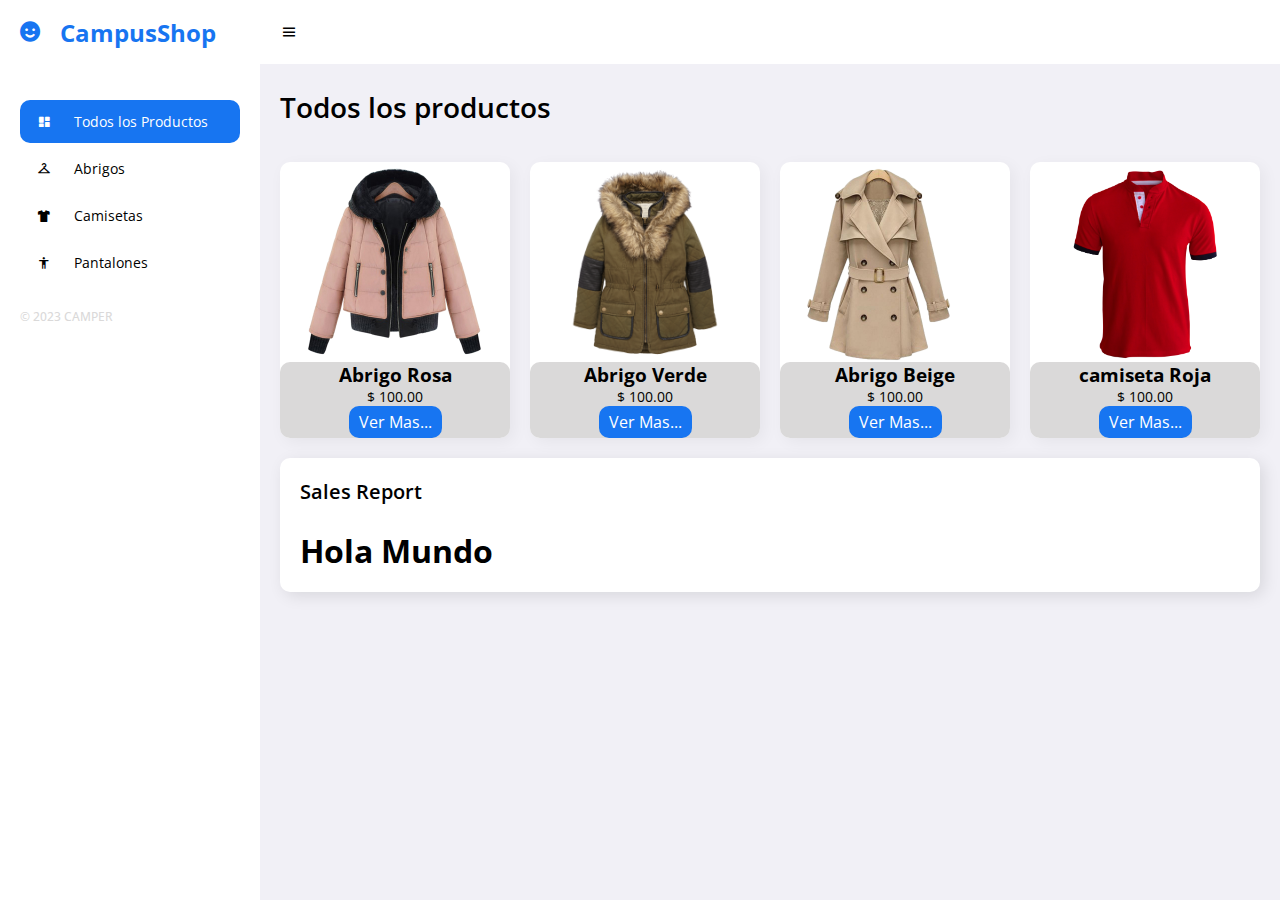
==== index.html @ 622496d6 "feat: :tada: Begin Filter HTML-CSS" ====
<!DOCTYPE html>
<html lang="en">
<head>
	<meta charset="UTF-8">
	<meta name="viewport" content="width=device-width, initial-scale=1.0">
	<link href='https://unpkg.com/boxicons@2.0.9/css/boxicons.min.css' rel='stylesheet'>
	<link rel="stylesheet" href="css/style.css">
	<script src="js/main.js" async></script>
	<script src="js/app.js" defer type="module"></script>
	<title>AdminSite</title>
</head>
<body>
	<!-- SIDEBAR -->
	<section id="sidebar">
		<a href="#" class="brand"><i class='bx bxs-smile icon'></i> CampusShop</a>
		<ul class="side-menu">
			<li><a href="#" class="active"><i class='bx bxs-dashboard icon' ></i> Todos los Productos</a></li>
			<li><a href="#"><i class='bx bx-closet icon' ></i> Abrigos</a></li>
			<li><a href="#"><i class='bx bxs-t-shirt icon' ></i> Camisetas</a></li>
			<li><a href="#"><i class='bx bx-body icon' ></i> Pantalones</a></li>
			<li class="divider" data-text="© 2023 Camper">Table and forms</li>
		</ul>
	</section>
	<!-- SIDEBAR -->

	<!-- NAVBAR -->
	<section id="content">
		<!-- NAVBAR -->
		<nav>
			<i class='bx bx-menu toggle-sidebar' ></i>
		</nav>
		<!-- NAVBAR -->

		<!-- MAIN -->
		<main>
			<h1 class="title">Todos los productos</h1>
			<div class="info-data">
				<div class="card card1">
					<div class="ropa abrigo1"></div>
					<div class="head">
						<div>
							<h3>Abrigo Rosa</h3>
							<p>$ 100.00</p>
							<a href="pages/abrigo1.html" class="boton">Ver Mas...</a>
						</div>
					</div>
				</div>
				<div class="card card1">
					<div class="ropa abrigo2"></div>
					<div class="head">
						<div>
							<h3>Abrigo Verde</h3>
							<p>$ 100.00</p>
							<a href="" class="boton">Ver Mas...</a>
						</div>
					</div>
				</div>
				<div class="card card1">
					<div class="ropa abrigo3"></div>
					<div class="head">
						<div>
							<h3>Abrigo Beige</h3>
							<p>$ 100.00</p>
							<a href="" class="boton">Ver Mas...</a>
						</div>
					</div>
				</div>
				<div class="card card">
					<div class="ropa camisa1"></div>
					<div class="head">
						<div>
							<h3>camiseta Roja</h3>
							<p>$ 100.00</p>
							<a href="" class="boton">Ver Mas...</a>
						</div>
					</div>
				</div>
				
			</div>
			<div class="data">
				<div class="content-data">
					<div class="head">
						<h3>Sales Report</h3>
					</div>
					<!-- conteido -->
					<h1>Hola Mundo</h1>
				</div>
			
			</div>
		</main>
		<!-- MAIN -->
	</section>
	<!-- NAVBAR -->
</body>
</html>
---- css/style.css ----
@import url('https://fonts.googleapis.com/css2?family=Open+Sans:wght@400;500;600;700&display=swap');

* {
	font-family: 'Open Sans', sans-serif;
	margin: 0;
	padding: 0;
	box-sizing: border-box;
}

:root {
	--grey: #F1F0F6;
	--dark-grey: #dad9d9;
	--light: #fff;
	--dark: #000;
	--green: #81D43A;
	--light-green: #E3FFCB;
	--blue: #1775F1;
	--light-blue: #D0E4FF;
	--dark-blue: #0C5FCD;
	--red: #FC3B56;
}

html {
	overflow-x: hidden;
}

body {
	background: var(--grey);
	overflow-x: hidden;
}

a {
	text-decoration: none;
}

li {
	list-style: none;
}



/* SIDEBAR */
#sidebar {
	position: fixed;
	max-width: 260px;
	width: 100%;
	background: var(--light);
	top: 0;
	left: 0;
	height: 100%;
	overflow-y: auto;
	scrollbar-width: none;
	transition: all .3s ease;
	z-index: 200;
	overflow: scroll;
}
#sidebar.hide {
	max-width: 60px;
}
#sidebar.hide:hover {
	max-width: 260px;
}
#sidebar::-webkit-scrollbar {
	display: none;
}
#sidebar .brand {
	font-size: 24px;
	display: flex;
	align-items: center;
	height: 64px;
	font-weight: 700;
	color: var(--blue);
	position: sticky;
	top: 0;
	left: 0;
	z-index: 100;
	background: var(--light);
	transition: all .3s ease;
	padding: 0 6px;
}
#sidebar .icon {
	min-width: 48px;
	display: flex;
	justify-content: center;
	align-items: center;
	margin-right: 6px;
}
#sidebar .icon-right {
	margin-left: auto;
	transition: all .3s ease;
}
#sidebar .side-menu {
	margin: 36px 0;
	padding: 0 20px;
	transition: all .3s ease;
}
#sidebar.hide .side-menu {
	padding: 0 6px;
}
#sidebar.hide:hover .side-menu {
	padding: 0 20px;
}
#sidebar .side-menu a {
	display: flex;
	align-items: center;
	font-size: 14px;
	color: var(--dark);
	padding: 12px 16px 12px 0;
	transition: all .3s ease;
	border-radius: 10px;
	margin: 4px 0;
	white-space: nowrap;
}
#sidebar .side-menu > li > a:hover {
	background: var(--grey);
}
#sidebar .side-menu > li > a.active .icon-right {
	transform: rotateZ(90deg);
}
#sidebar .side-menu > li > a.active,
#sidebar .side-menu > li > a.active:hover {
	background: var(--blue);
	color: var(--light);
}
#sidebar .divider {
	margin-top: 24px;
	font-size: 12px;
	text-transform: uppercase;
	font-weight: 500;
	color: var(--dark-grey);
	transition: all .3s ease;
	white-space: nowrap;
}
#sidebar.hide:hover .divider {
	text-align: left;
}
#sidebar.hide .divider {
	text-align: center;
}
#sidebar .side-dropdown {
	padding-left: 54px;
	max-height: 0;
	overflow-y: hidden;
	transition: all .15s ease;
}
#sidebar .side-dropdown.show {
	max-height: 1000px;
}
#sidebar .side-dropdown a:hover {
	color: var(--blue);
}
/* SIDEBAR */


/* CONTENT */
#content {
	position: relative;
	width: calc(100% - 260px);
	left: 260px;
	transition: all .3s ease;
}
#sidebar.hide + #content {
	width: calc(100% - 60px);
	left: 60px;
}
/* NAVBAR */
nav {
	background: var(--light);
	height: 64px;
	padding: 0 20px;
	display: flex;
	align-items: center;
	grid-gap: 28px;
	position: sticky;
	top: 0;
	left: 0;
	z-index: 100;
}
nav .toggle-sidebar {
	font-size: 18px;
	cursor: pointer;
}

nav .divider {
	width: 1px;
	background: var(--grey);
	height: 12px;
	display: block;
}
nav .profile {
	position: relative;
}
nav .profile img {
	width: 36px;
	height: 36px;
	border-radius: 50%;
	object-fit: cover;
	cursor: pointer;
}
nav .profile .profile-link {
	position: absolute;
	top: calc(100% + 10px);
	right: 0;
	background: var(--light);
	padding: 10px 0;
	box-shadow: 4px 4px 16px rgba(0, 0, 0, .1);
	border-radius: 10px;
	width: 160px;
	opacity: 0;
	pointer-events: none;
	transition: all .3s ease;
}
nav .profile .profile-link.show {
	opacity: 1;
	pointer-events: visible;
	top: 100%;
}
nav .profile .profile-link a {
	padding: 10px 16px;
	display: flex;
	grid-gap: 10px;
	font-size: 14px;
	color: var(--dark);
	align-items: center;
	transition: all .3s ease;
}
nav .profile .profile-link a:hover {
	background: var(--grey);
}
/* NAVBAR */



/* MAIN */
main {
	width: 100%;
	padding: 24px 20px 20px 20px;
}
main .title {
	font-size: 28px;
	font-weight: 600;
	margin-bottom: 10px;
}
main .info-data {
	margin-top: 36px;
	display: grid;
	grid-template-columns: repeat(auto-fit, minmax(180px, 1fr));
	grid-gap: 20px;
}
main .info-data .card {
	padding: 0;
	border-radius: 10px;
	background: var(--light);
	box-shadow: 4px 4px 16px rgba(0, 0, 0, .05);
}
main .card .head {
	display: flex;
	justify-content: space-between;
	align-items: flex-start;
}
main .card .head h2 {
	font-size: 24px;
	font-weight: 600;
}
main .card .head p {
	font-size: 14px;
}

/* main .card .label {
	font-size: 14px;
	font-weight: 700;
} */
main .data {
	display: flex;
	grid-gap: 20px;
	margin-top: 20px;
	flex-wrap: wrap;
}
main .data .content-data {
	flex-grow: 1;
	flex-basis: 400px;
	padding: 20px;
	background: var(--light);
	border-radius: 10px;
	box-shadow: 4px 4px 16px rgba(0, 0, 0, .1);
}
main .content-data .head {
	display: flex;
	justify-content: space-between;
	align-items: center;
	margin-bottom: 24px;
}
main .content-data .head h3 {
	font-size: 20px;
	font-weight: 600;
}

/* MAIN */
/* CONTENT */
main .info-data .head div{
	background-color: var(--dark-grey);
	width: 100%;
	border-radius: 10px;
	text-align: center;
}
main .info-data .ropa{
	padding: 20px;
	min-width: 150px;
	min-height:200px;
}
main .info-data .abrigo1{
	background: url('../images/abrigo1.png') no-repeat center center;
	background-size: contain;
}
main .info-data .abrigo2{
	background: url('../images/abrigo2.png') no-repeat center center;
	background-size: contain;
}
main .info-data .abrigo3{
	background: url('../images/abrigo3.png') no-repeat center center;
	background-size: contain;
}
main .info-data .camisa1{
	background: url('../images/camisa1.png') no-repeat center center;
	background-size: contain;
}
.boton {
    display: inline-block;
    text-decoration: none;
    color: #fff;
    padding: 5px 10px 5px 10px;
    background-color: var(--blue);
    transition: 0.4s;  
	border-radius: 10px;  
}
.boton:hover{
    transform: scale(1.05);
}


@media screen and (max-width: 768px) {
	#content {
		position: relative;
		width: calc(100% - 60px);
		transition: all .3s ease;
	}
	nav .nav-link,
	nav .divider {
		display: none;
	}
}
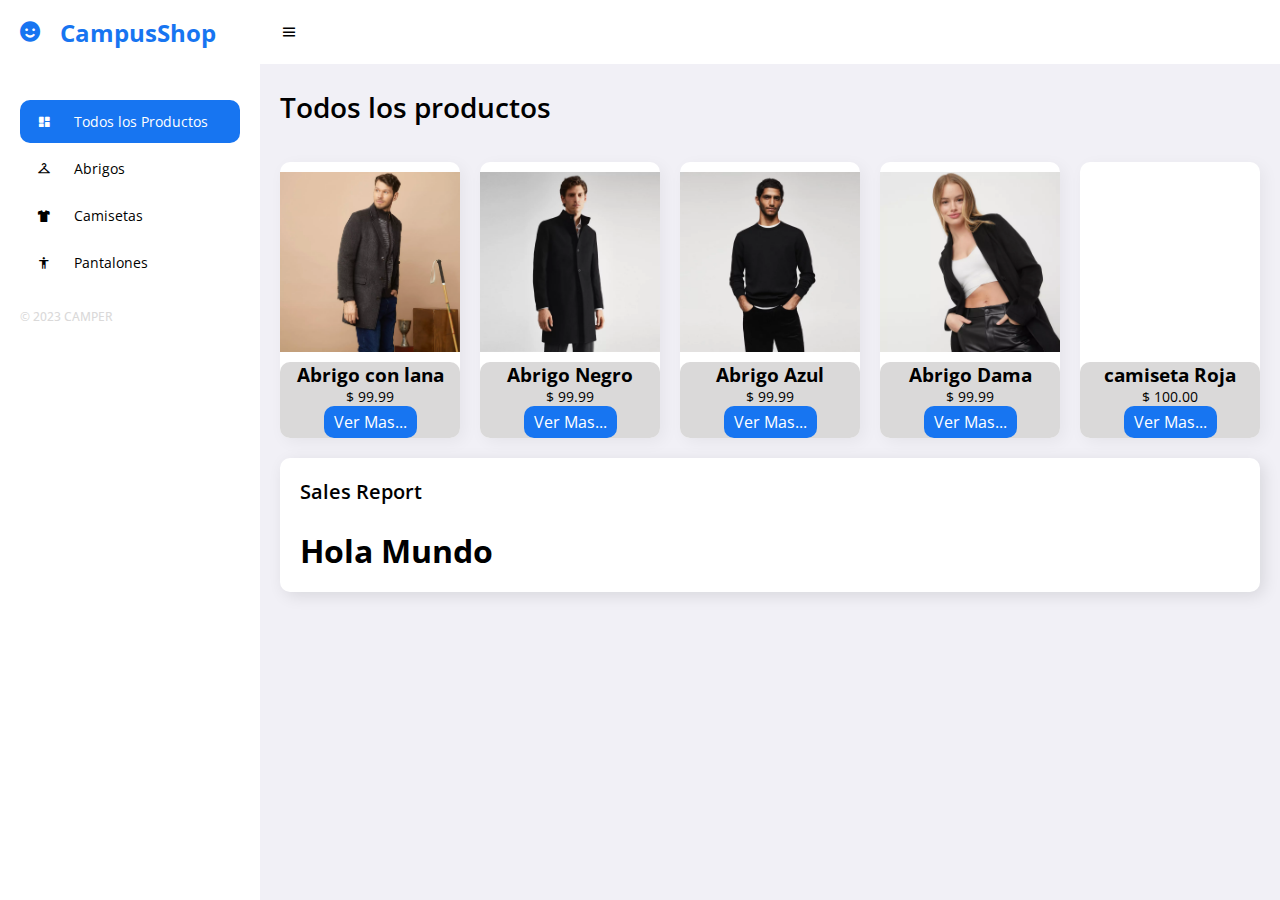
==== commit 5c2c10b4: "feat: :construction: Add Category "Abrigos"" ====
--- a/index.html
+++ b/index.html
@@ -39,9 +39,9 @@
 					<div class="ropa abrigo1"></div>
 					<div class="head">
 						<div>
-							<h3>Abrigo Rosa</h3>
-							<p>$ 100.00</p>
-							<a href="pages/abrigo1.html" class="boton">Ver Mas...</a>
+							<h3>Abrigo con lana</h3>
+							<p>$ 99.99</p>
+							<a href="./pages/abrigo1.html" class="boton">Ver Mas...</a>
 						</div>
 					</div>
 				</div>
@@ -49,9 +49,9 @@
 					<div class="ropa abrigo2"></div>
 					<div class="head">
 						<div>
-							<h3>Abrigo Verde</h3>
-							<p>$ 100.00</p>
-							<a href="" class="boton">Ver Mas...</a>
+							<h3>Abrigo Negro</h3>
+							<p>$ 99.99</p>
+							<a href="./pages/abrigo2.html" class="boton">Ver Mas...</a>
 						</div>
 					</div>
 				</div>
@@ -59,9 +59,19 @@
 					<div class="ropa abrigo3"></div>
 					<div class="head">
 						<div>
-							<h3>Abrigo Beige</h3>
-							<p>$ 100.00</p>
-							<a href="" class="boton">Ver Mas...</a>
+							<h3>Abrigo Azul</h3>
+							<p>$ 99.99</p>
+							<a href="./pages/abrigo3.html" class="boton">Ver Mas...</a>
+						</div>
+					</div>
+				</div>
+				<div class="card card1">
+					<div class="ropa abrigo4"></div>
+					<div class="head">
+						<div>
+							<h3>Abrigo Dama</h3>
+							<p>$ 99.99</p>
+							<a href="./pages/abrigo4.html" class="boton">Ver Mas...</a>
 						</div>
 					</div>
 				</div>
--- a/css/style.css
+++ b/css/style.css
@@ -309,15 +309,19 @@
 	min-height:200px;
 }
 main .info-data .abrigo1{
-	background: url('../images/abrigo1.png') no-repeat center center;
+	background: url('../images/prod1/abrigo1.webp') no-repeat center center;
 	background-size: contain;
 }
 main .info-data .abrigo2{
-	background: url('../images/abrigo2.png') no-repeat center center;
+	background: url('../images/prod2/abrigo2.webp') no-repeat center center;
 	background-size: contain;
 }
 main .info-data .abrigo3{
-	background: url('../images/abrigo3.png') no-repeat center center;
+	background: url('../images/prod3/abrigo3.webp') no-repeat center center;
+	background-size: contain;
+}
+main .info-data .abrigo4{
+	background: url('../images/prod4/abrigo4.webp') no-repeat center center;
 	background-size: contain;
 }
 main .info-data .camisa1{
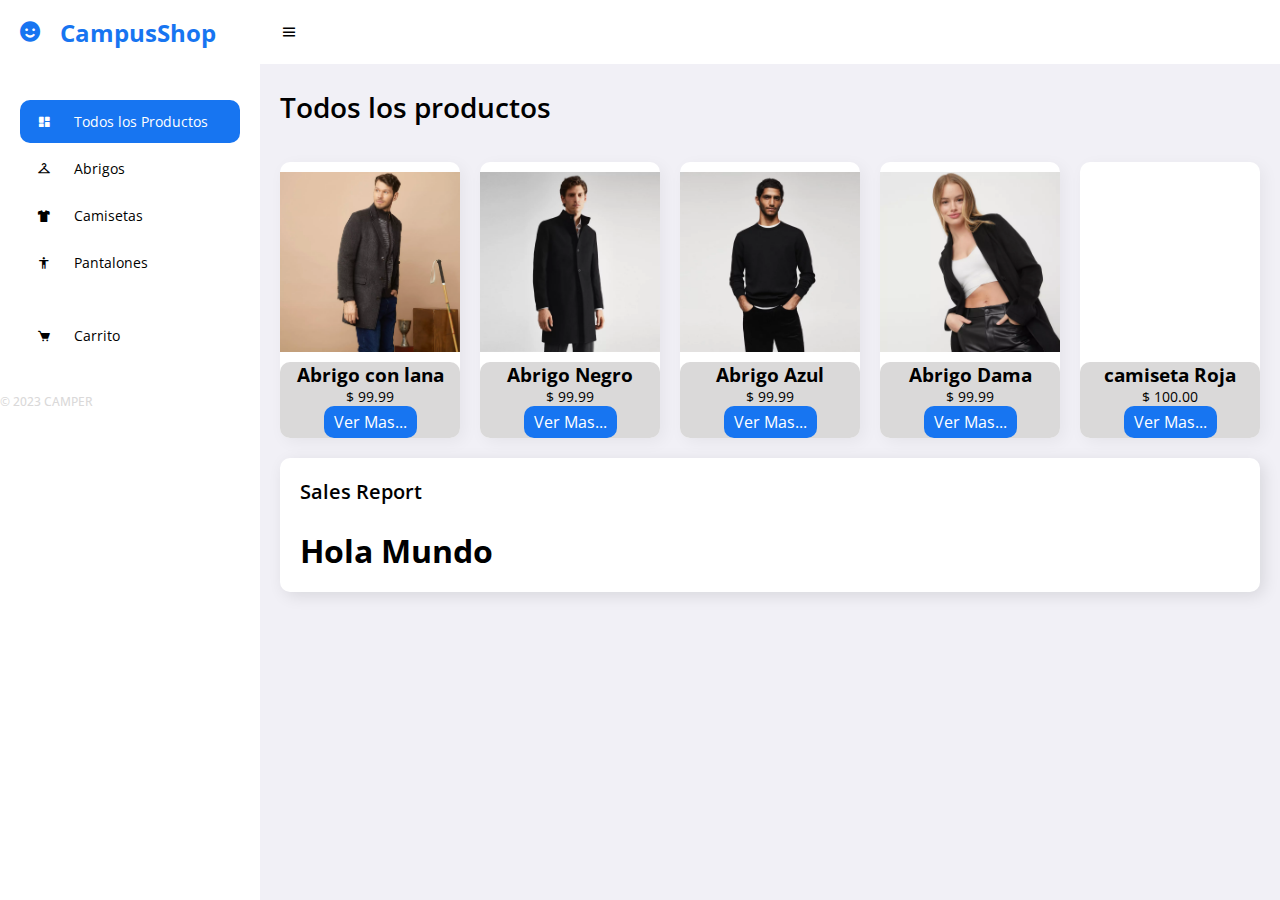
==== commit f17b444b: "feat: :construction: Add transitions" ====
--- a/index.html
+++ b/index.html
@@ -17,9 +17,10 @@
 			<li><a href="#" class="active"><i class='bx bxs-dashboard icon' ></i> Todos los Productos</a></li>
 			<li><a href="#"><i class='bx bx-closet icon' ></i> Abrigos</a></li>
 			<li><a href="#"><i class='bx bxs-t-shirt icon' ></i> Camisetas</a></li>
-			<li><a href="#"><i class='bx bx-body icon' ></i> Pantalones</a></li>
-			<li class="divider" data-text="© 2023 Camper">Table and forms</li>
+			<li><a href="#"><i class='bx bx-body icon' ></i> Pantalones</a></li><br>
+			<li><a href="./pages/carrito.html" class=""><i class='bx bxs-cart icon' ></i> Carrito</a></li>
 		</ul>
+		<li class="divider" data-text="© 2023 Camper">Table and forms</li>
 	</section>
 	<!-- SIDEBAR -->
 
@@ -36,7 +37,7 @@
 			<h1 class="title">Todos los productos</h1>
 			<div class="info-data">
 				<div class="card card1">
-					<div class="ropa abrigo1"></div>
+					<a href="./pages/abrigo1.html" class="botonNav"><div class="ropa abrigo1"></div></a>
 					<div class="head">
 						<div>
 							<h3>Abrigo con lana</h3>
@@ -46,7 +47,7 @@
 					</div>
 				</div>
 				<div class="card card1">
-					<div class="ropa abrigo2"></div>
+					<a href="./pages/abrigo2.html" class="botonNav"><div class="ropa abrigo2"></div></a>
 					<div class="head">
 						<div>
 							<h3>Abrigo Negro</h3>
@@ -56,7 +57,7 @@
 					</div>
 				</div>
 				<div class="card card1">
-					<div class="ropa abrigo3"></div>
+					<a href="./pages/abrigo3.html" class="botonNav"><div class="ropa abrigo3"></div></a>
 					<div class="head">
 						<div>
 							<h3>Abrigo Azul</h3>
@@ -66,7 +67,7 @@
 					</div>
 				</div>
 				<div class="card card1">
-					<div class="ropa abrigo4"></div>
+					<a href="./pages/abrigo4.html" class="botonNav"><div class="ropa abrigo4"></div></a>
 					<div class="head">
 						<div>
 							<h3>Abrigo Dama</h3>
--- a/css/style.css
+++ b/css/style.css
@@ -185,7 +185,7 @@
 	width: 1px;
 	background: var(--grey);
 	height: 12px;
-	display: block;
+	display: block;;
 }
 nav .profile {
 	position: relative;
@@ -340,7 +340,17 @@
 .boton:hover{
     transform: scale(1.05);
 }
-
+.botonNav {
+    display: block;
+    text-decoration: none;
+    color: #fff;
+    transition: 0.4s;  
+	border-radius: 10px;  
+}
+.botonNav:hover{
+    transform: scale(1.05);
+	opacity: 0.80;
+}
 
 @media screen and (max-width: 768px) {
 	#content {
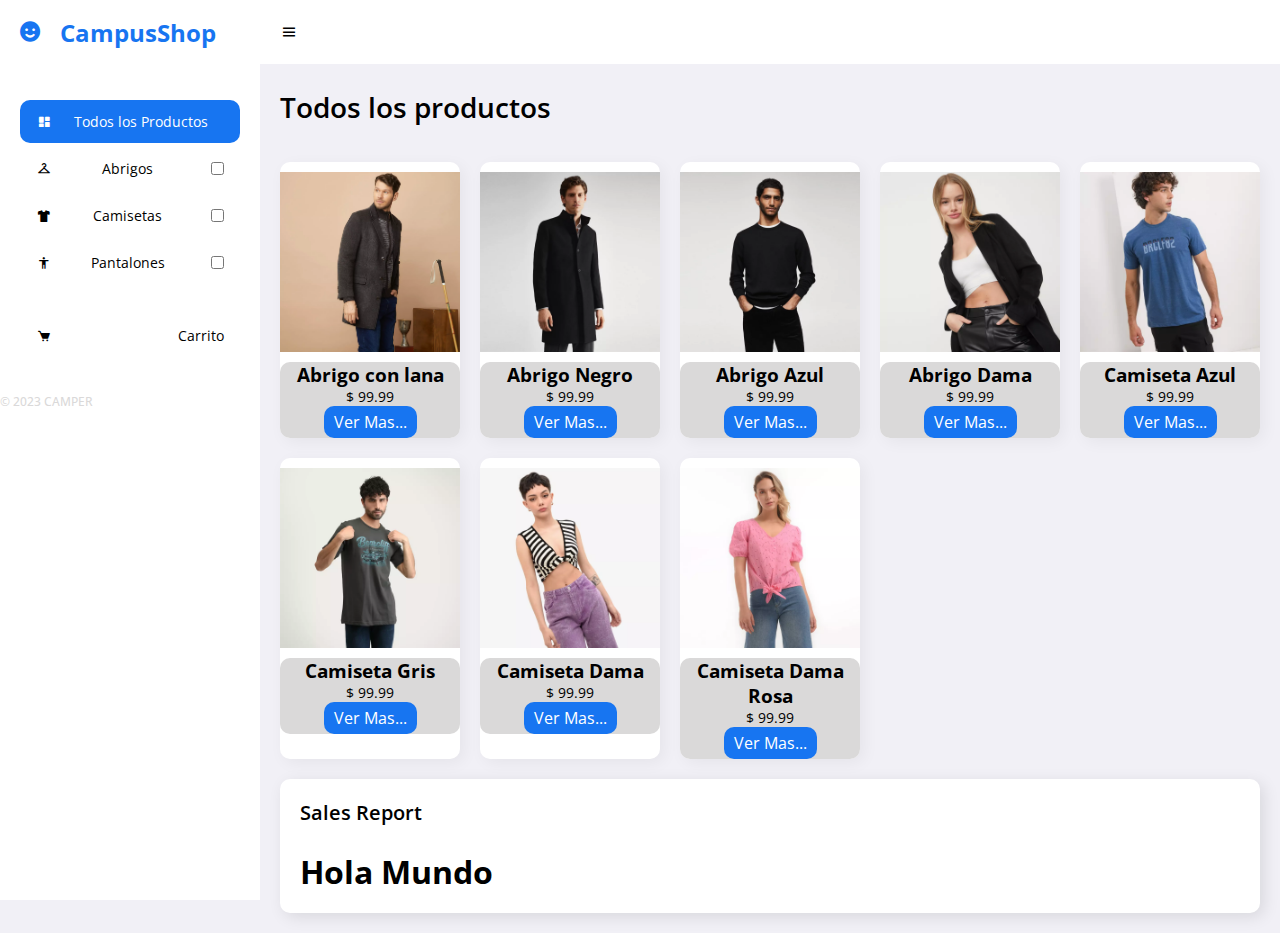
==== commit c2032f68: "feat: :white_check_mark: Add section "Camisetas"" ====
--- a/index.html
+++ b/index.html
@@ -10,14 +10,35 @@
 	<title>AdminSite</title>
 </head>
 <body>
+	<div class="mega">
 	<!-- SIDEBAR -->
 	<section id="sidebar">
+		<input type="checkbox" id="todo">
 		<a href="#" class="brand"><i class='bx bxs-smile icon'></i> CampusShop</a>
 		<ul class="side-menu">
-			<li><a href="#" class="active"><i class='bx bxs-dashboard icon' ></i> Todos los Productos</a></li>
-			<li><a href="#"><i class='bx bx-closet icon' ></i> Abrigos</a></li>
-			<li><a href="#"><i class='bx bxs-t-shirt icon' ></i> Camisetas</a></li>
-			<li><a href="#"><i class='bx bx-body icon' ></i> Pantalones</a></li><br>
+			<li>
+				<a href="#" class="active"><i class='bx bxs-dashboard icon' ></i> 
+					<label for="todo">Todos los Productos</label>
+				</a>
+			</li>
+			<li>
+				<a href="#"><i class='bx bx-closet icon' ></i> 
+					<label for="abrigo">Abrigos</label>
+					<input type="checkbox" id="abrigo">
+				</a>			
+			</li>
+			<li>
+				<a href="#"><i class='bx bxs-t-shirt icon' ></i> 
+					<label for="camisa">Camisetas</label>
+					<input type="checkbox" id="camisa">
+				</a>
+			</li>
+			<li>
+				<a href="#"><i class='bx bx-body icon' ></i>
+					<label for="pantalon">Pantalones</label>
+					<input type="checkbox" id="pantalon">
+				</a>
+			</li><br>
 			<li><a href="./pages/carrito.html" class=""><i class='bx bxs-cart icon' ></i> Carrito</a></li>
 		</ul>
 		<li class="divider" data-text="© 2023 Camper">Table and forms</li>
@@ -76,13 +97,43 @@
 						</div>
 					</div>
 				</div>
-				<div class="card card">
+				<div class="card card2">
 					<div class="ropa camisa1"></div>
 					<div class="head">
 						<div>
-							<h3>camiseta Roja</h3>
-							<p>$ 100.00</p>
-							<a href="" class="boton">Ver Mas...</a>
+							<h3>Camiseta Azul</h3>
+							<p>$ 99.99</p>
+							<a href="./pages/camisa1.html" class="boton">Ver Mas...</a>
+						</div>
+					</div>
+				</div>
+				<div class="card card2">
+					<div class="ropa camisa2"></div>
+					<div class="head">
+						<div>
+							<h3>Camiseta Gris</h3>
+							<p>$ 99.99</p>
+							<a href="./pages/camisa2.html" class="boton">Ver Mas...</a>
+						</div>
+					</div>
+				</div>
+				<div class="card card2">
+					<div class="ropa camisa3"></div>
+					<div class="head">
+						<div>
+							<h3>Camiseta Dama</h3>
+							<p>$ 99.99</p>
+							<a href="./pages/camisa3.html" class="boton">Ver Mas...</a>
+						</div>
+					</div>
+				</div>
+				<div class="card card2">
+					<div class="ropa camisa4"></div>
+					<div class="head">
+						<div>
+							<h3>Camiseta Dama Rosa</h3>
+							<p>$ 99.99</p>
+							<a href="./pages/camisa4.html" class="boton">Ver Mas...</a>
 						</div>
 					</div>
 				</div>
@@ -102,5 +153,6 @@
 		<!-- MAIN -->
 	</section>
 	<!-- NAVBAR -->
+</div>
 </body>
 </html>--- a/css/style.css
+++ b/css/style.css
@@ -102,6 +102,7 @@
 }
 #sidebar .side-menu a {
 	display: flex;
+	justify-content: space-between;
 	align-items: center;
 	font-size: 14px;
 	color: var(--dark);
@@ -294,7 +295,9 @@
 	font-size: 20px;
 	font-weight: 600;
 }
-
+label{
+	cursor: pointer;
+}
 /* MAIN */
 /* CONTENT */
 main .info-data .head div{
@@ -325,9 +328,21 @@
 	background-size: contain;
 }
 main .info-data .camisa1{
-	background: url('../images/camisa1.png') no-repeat center center;
-	background-size: contain;
-}
+	background: url('../images/prod5/camisa1.webp') no-repeat center center;
+	background-size: contain;
+}
+main .info-data .camisa2{
+	background: url('../images/prod6/camisa2.webp') no-repeat center center;
+	background-size: contain;
+}
+main .info-data .camisa3{
+	background: url('../images/prod7/camisa3.webp') no-repeat center center;
+	background-size: contain;
+}
+main .info-data .camisa4{
+	background: url('../images/prod8/camisa4.webp') no-repeat center center;
+	background-size: contain;
+	}
 .boton {
     display: inline-block;
     text-decoration: none;
@@ -351,6 +366,24 @@
     transform: scale(1.05);
 	opacity: 0.80;
 }
+#todo{
+	display: none;
+}
+.mega:has(#abrigo:checked) .card2, .card3{
+	display: none;
+}
+.mega:has(#camisa:checked) .card1, .card3{
+	display: none;
+}
+
+.mega:has(#todo:checked) .card1, .card2, .card3{
+	display: block;
+}
+label{
+	padding: 0px 30px 0px 0px;
+}
+
+
 
 @media screen and (max-width: 768px) {
 	#content {
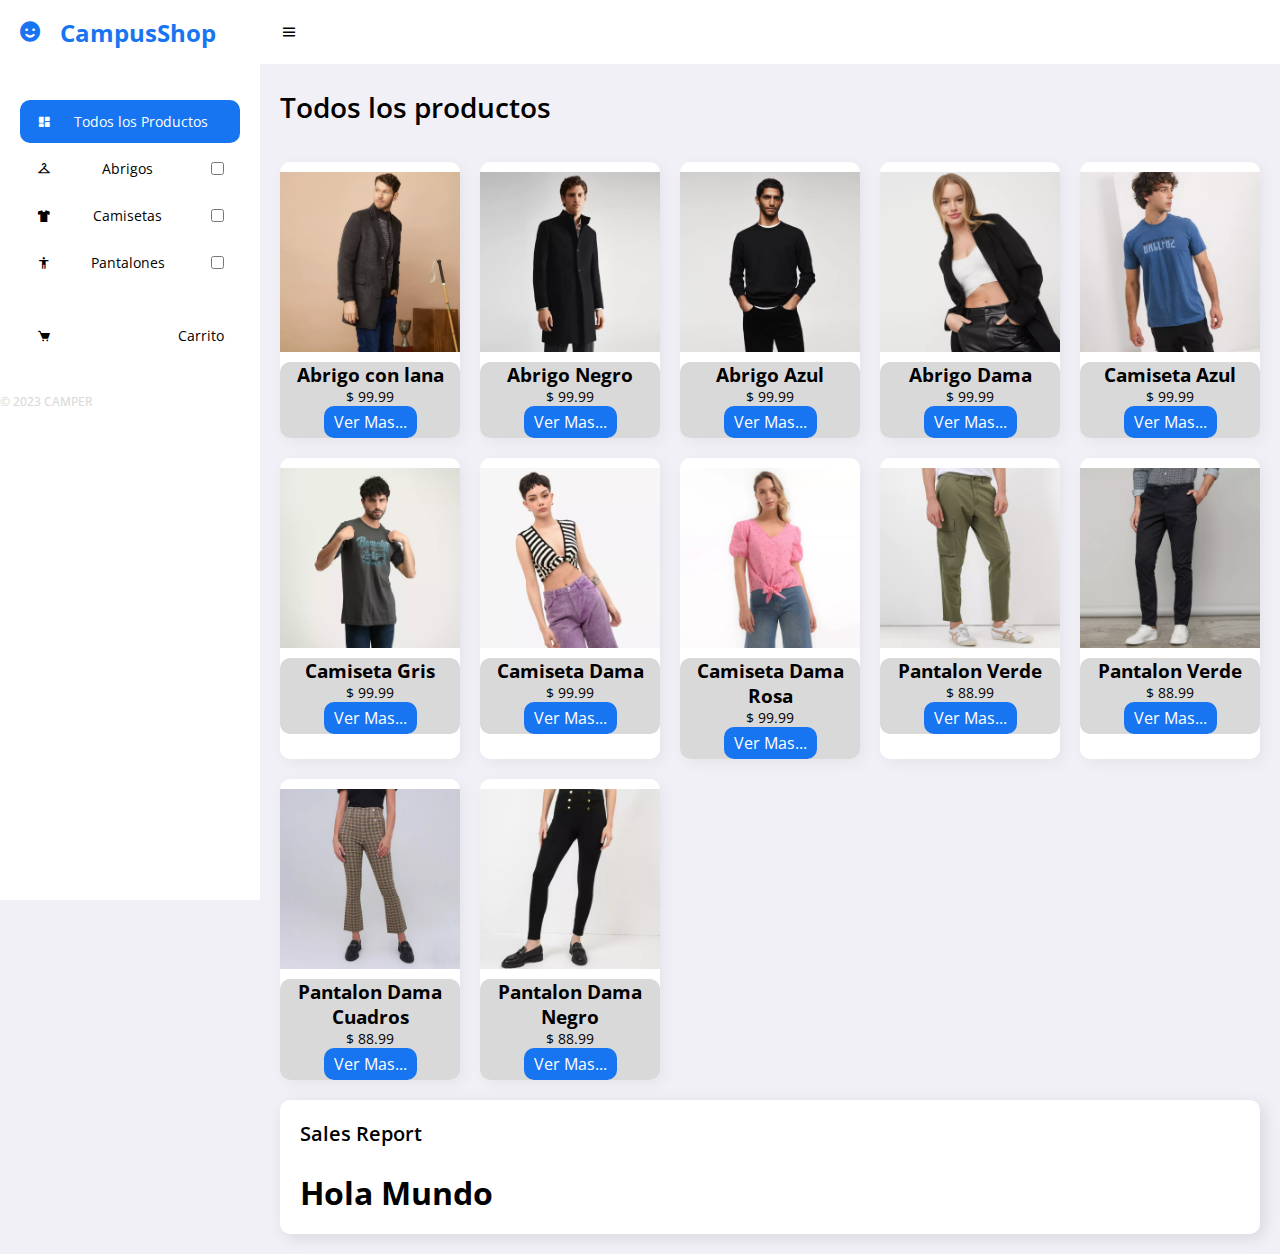
==== commit 77b0ec88: "feat: :white_check_mark: Add final category" ====
--- a/index.html
+++ b/index.html
@@ -98,7 +98,7 @@
 					</div>
 				</div>
 				<div class="card card2">
-					<div class="ropa camisa1"></div>
+					<a href="./pages/camisa1.html" class="botonNav"><div class="ropa camisa1"></div></a>
 					<div class="head">
 						<div>
 							<h3>Camiseta Azul</h3>
@@ -108,7 +108,7 @@
 					</div>
 				</div>
 				<div class="card card2">
-					<div class="ropa camisa2"></div>
+					<a href="./pages/camisa2.html" class="botonNav"><div class="ropa camisa2"></div></a>
 					<div class="head">
 						<div>
 							<h3>Camiseta Gris</h3>
@@ -118,7 +118,7 @@
 					</div>
 				</div>
 				<div class="card card2">
-					<div class="ropa camisa3"></div>
+					<a href="./pages/camisa3.html" class="botonNav"><div class="ropa camisa3"></div></a>
 					<div class="head">
 						<div>
 							<h3>Camiseta Dama</h3>
@@ -128,12 +128,52 @@
 					</div>
 				</div>
 				<div class="card card2">
-					<div class="ropa camisa4"></div>
+					<a href="./pages/camisa4.html" class="botonNav"><div class="ropa camisa4"></div></a>
 					<div class="head">
 						<div>
 							<h3>Camiseta Dama Rosa</h3>
 							<p>$ 99.99</p>
 							<a href="./pages/camisa4.html" class="boton">Ver Mas...</a>
+						</div>
+					</div>
+				</div>
+				<div class="card card3">
+					<a href="./pages/pantalon1.html" class="botonNav"><div class="ropa pantalon1"></div></a>
+					<div class="head">
+						<div>
+							<h3>Pantalon Verde</h3>
+							<p>$ 88.99</p>
+							<a href="./pages/pantalon1.html" class="boton">Ver Mas...</a>
+						</div>
+					</div>
+				</div>
+				<div class="card card3">
+					<a href="./pages/pantalon2.html" class="botonNav"><div class="ropa pantalon2"></div></a>
+					<div class="head">
+						<div>
+							<h3>Pantalon Verde</h3>
+							<p>$ 88.99</p>
+							<a href="./pages/pantalon2.html" class="boton">Ver Mas...</a>
+						</div>
+					</div>
+				</div>
+				<div class="card card3">
+					<a href="./pages/pantalon3.html" class="botonNav"><div class="ropa pantalon3"></div></a>
+					<div class="head">
+						<div>
+							<h3>Pantalon Dama Cuadros</h3>
+							<p>$ 88.99</p>
+							<a href="./pages/pantalon3.html" class="boton">Ver Mas...</a>
+						</div>
+					</div>
+				</div>
+				<div class="card card3">
+					<a href="./pages/pantalon4.html" class="botonNav"><div class="ropa pantalon4"></div></a>
+					<div class="head">
+						<div>
+							<h3>Pantalon Dama Negro</h3>
+							<p>$ 88.99</p>
+							<a href="./pages/pantalon4.html" class="boton">Ver Mas...</a>
 						</div>
 					</div>
 				</div>
--- a/css/style.css
+++ b/css/style.css
@@ -267,10 +267,6 @@
 	font-size: 14px;
 }
 
-/* main .card .label {
-	font-size: 14px;
-	font-weight: 700;
-} */
 main .data {
 	display: flex;
 	grid-gap: 20px;
@@ -342,7 +338,23 @@
 main .info-data .camisa4{
 	background: url('../images/prod8/camisa4.webp') no-repeat center center;
 	background-size: contain;
-	}
+}
+main .info-data .pantalon1{
+	background: url('../images/prod9/pantalon1.webp') no-repeat center center;
+	background-size: contain;
+}
+main .info-data .pantalon2{
+	background: url('../images/prod10/pantalon2.webp') no-repeat center center;
+	background-size: contain;
+}
+main .info-data .pantalon3{
+	background: url('../images/prod11/pantalon3.webp') no-repeat center center;
+	background-size: contain;
+}
+main .info-data .pantalon4{
+	background: url('../images/prod12/pantalon4.webp') no-repeat center center;
+	background-size: contain;
+}
 .boton {
     display: inline-block;
     text-decoration: none;
@@ -372,7 +384,19 @@
 .mega:has(#abrigo:checked) .card2, .card3{
 	display: none;
 }
+.mega:has(#abrigo:checked) .card3{
+	display: none;
+}
 .mega:has(#camisa:checked) .card1, .card3{
+	display: none;
+}
+.mega:has(#camisa:checked) .card3{
+	display: none;
+}
+.mega:has(#pantalon:checked) .card1, .card2{
+	display: none;
+}
+.mega:has(#pantalon:checked) .card2{
 	display: none;
 }
 
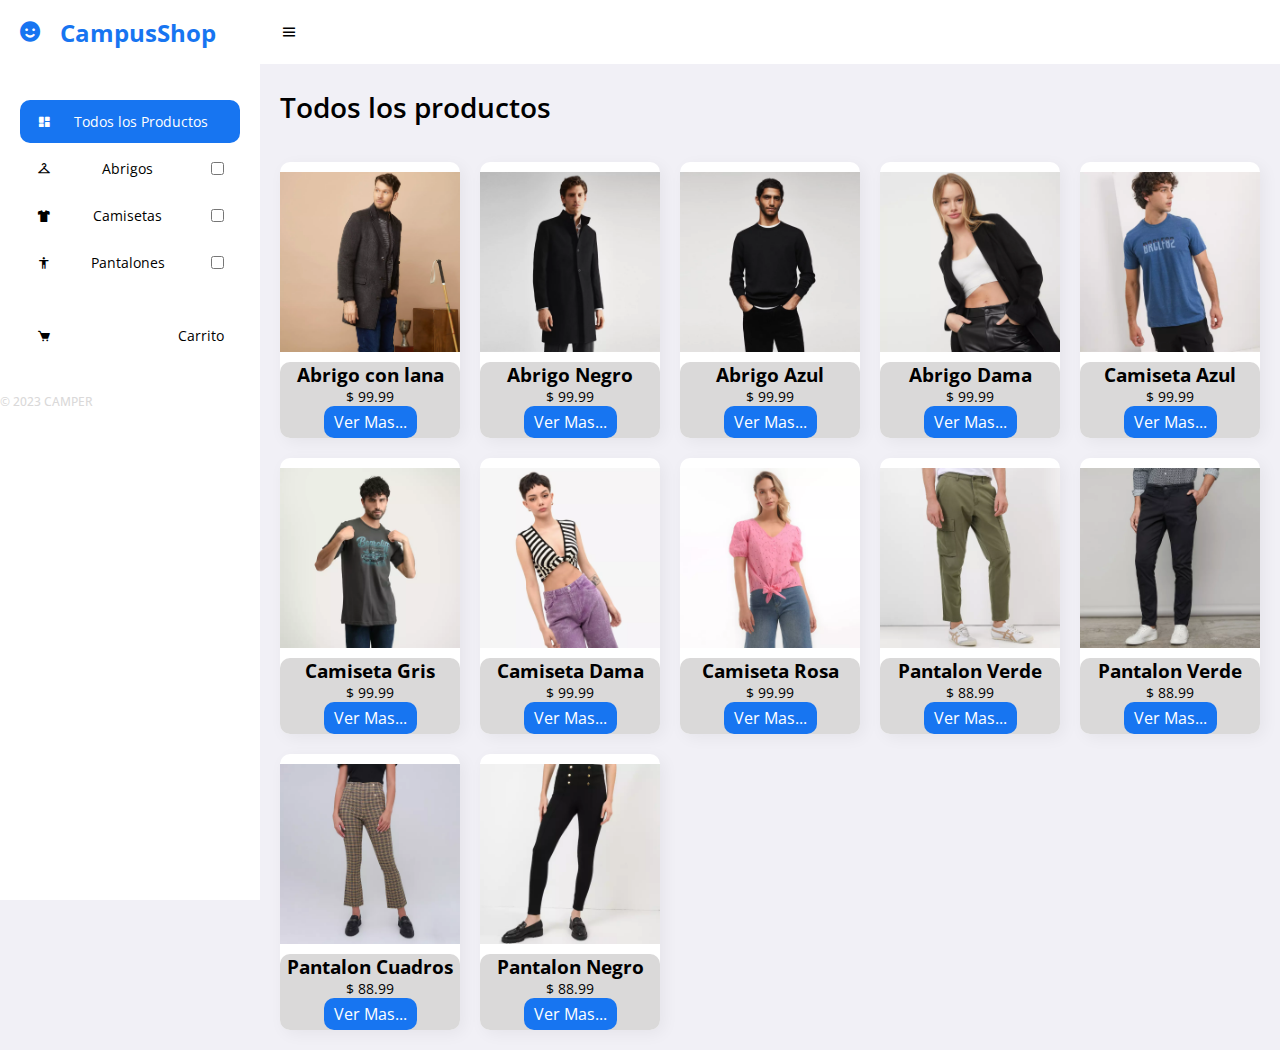
==== commit cabcaa58: "feat: :white_check_mark: Better Responsive" ====
--- a/index.html
+++ b/index.html
@@ -131,7 +131,7 @@
 					<a href="./pages/camisa4.html" class="botonNav"><div class="ropa camisa4"></div></a>
 					<div class="head">
 						<div>
-							<h3>Camiseta Dama Rosa</h3>
+							<h3>Camiseta Rosa</h3>
 							<p>$ 99.99</p>
 							<a href="./pages/camisa4.html" class="boton">Ver Mas...</a>
 						</div>
@@ -161,7 +161,7 @@
 					<a href="./pages/pantalon3.html" class="botonNav"><div class="ropa pantalon3"></div></a>
 					<div class="head">
 						<div>
-							<h3>Pantalon Dama Cuadros</h3>
+							<h3>Pantalon Cuadros</h3>
 							<p>$ 88.99</p>
 							<a href="./pages/pantalon3.html" class="boton">Ver Mas...</a>
 						</div>
@@ -171,23 +171,13 @@
 					<a href="./pages/pantalon4.html" class="botonNav"><div class="ropa pantalon4"></div></a>
 					<div class="head">
 						<div>
-							<h3>Pantalon Dama Negro</h3>
+							<h3>Pantalon Negro</h3>
 							<p>$ 88.99</p>
 							<a href="./pages/pantalon4.html" class="boton">Ver Mas...</a>
 						</div>
 					</div>
 				</div>
 				
-			</div>
-			<div class="data">
-				<div class="content-data">
-					<div class="head">
-						<h3>Sales Report</h3>
-					</div>
-					<!-- conteido -->
-					<h1>Hola Mundo</h1>
-				</div>
-			
 			</div>
 		</main>
 		<!-- MAIN -->
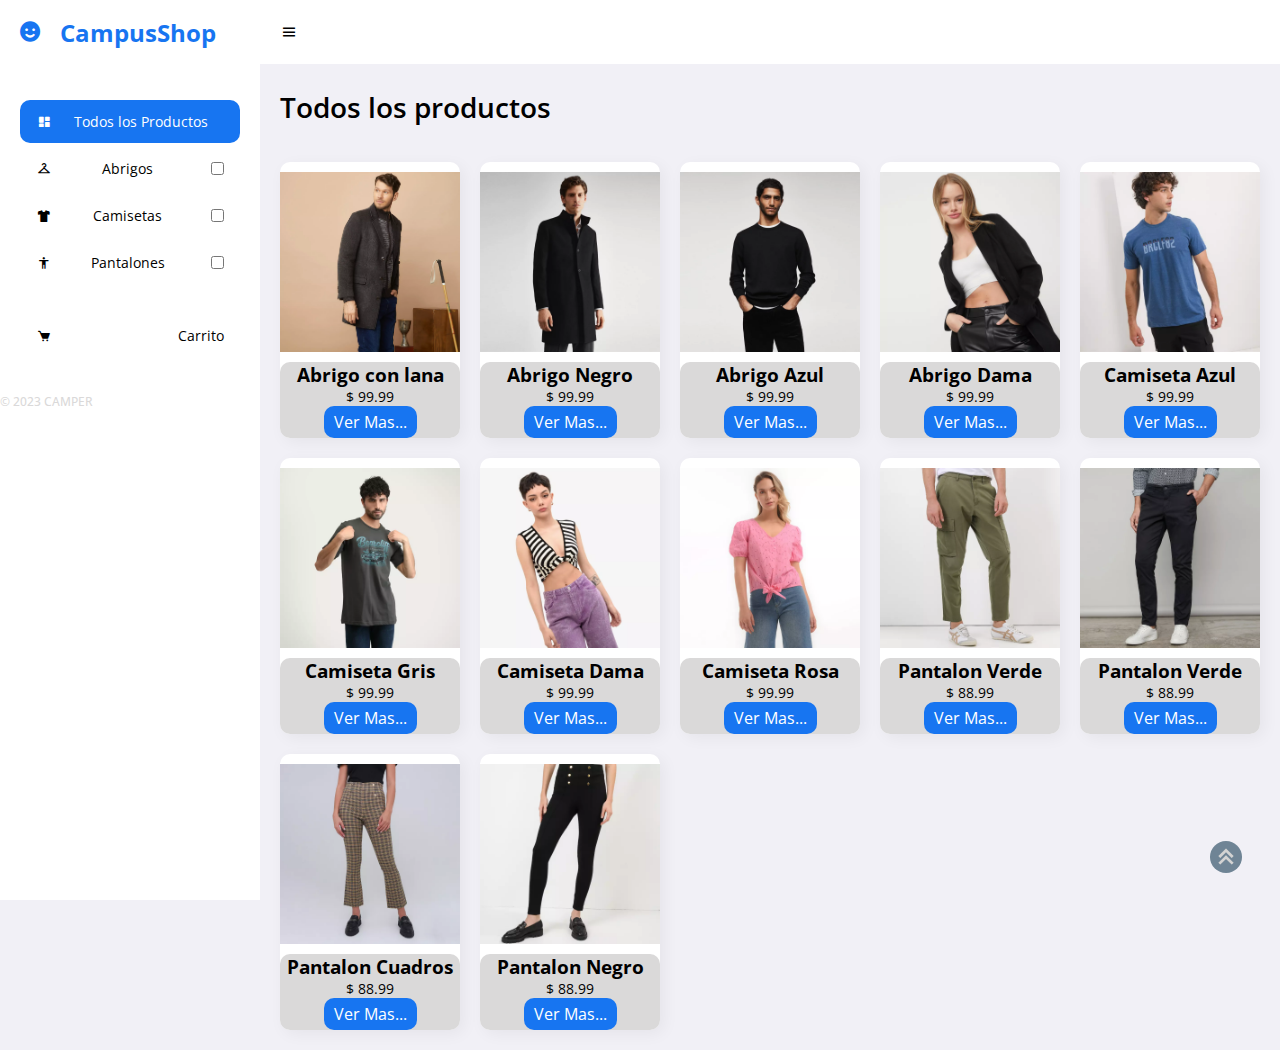
==== commit 1432f829: "feat: :white_check_mark: Add button go to top" ====
--- a/index.html
+++ b/index.html
@@ -11,6 +11,9 @@
 </head>
 <body>
 	<div class="mega">
+	<div class="up">
+		<a href="#nav"><i class="bx bx-chevrons-up"></i></a>
+	</div>
 	<!-- SIDEBAR -->
 	<section id="sidebar">
 		<input type="checkbox" id="todo">
@@ -48,7 +51,7 @@
 	<!-- NAVBAR -->
 	<section id="content">
 		<!-- NAVBAR -->
-		<nav>
+		<nav id="nav">
 			<i class='bx bx-menu toggle-sidebar' ></i>
 		</nav>
 		<!-- NAVBAR -->
--- a/css/style.css
+++ b/css/style.css
@@ -407,7 +407,19 @@
 	padding: 0px 30px 0px 0px;
 }
 
-
+.up i {
+    color: #d3d3d3;
+    padding: 10px;
+    position: fixed;
+    bottom: 3%;
+    right: 3%;
+    background-color: #193d549a;
+    padding: 0;
+    width: fit-content;
+    border-radius: 50%;
+    font-size: 2rem;
+    z-index: 100;
+}
 
 @media screen and (max-width: 768px) {
 	#content {
